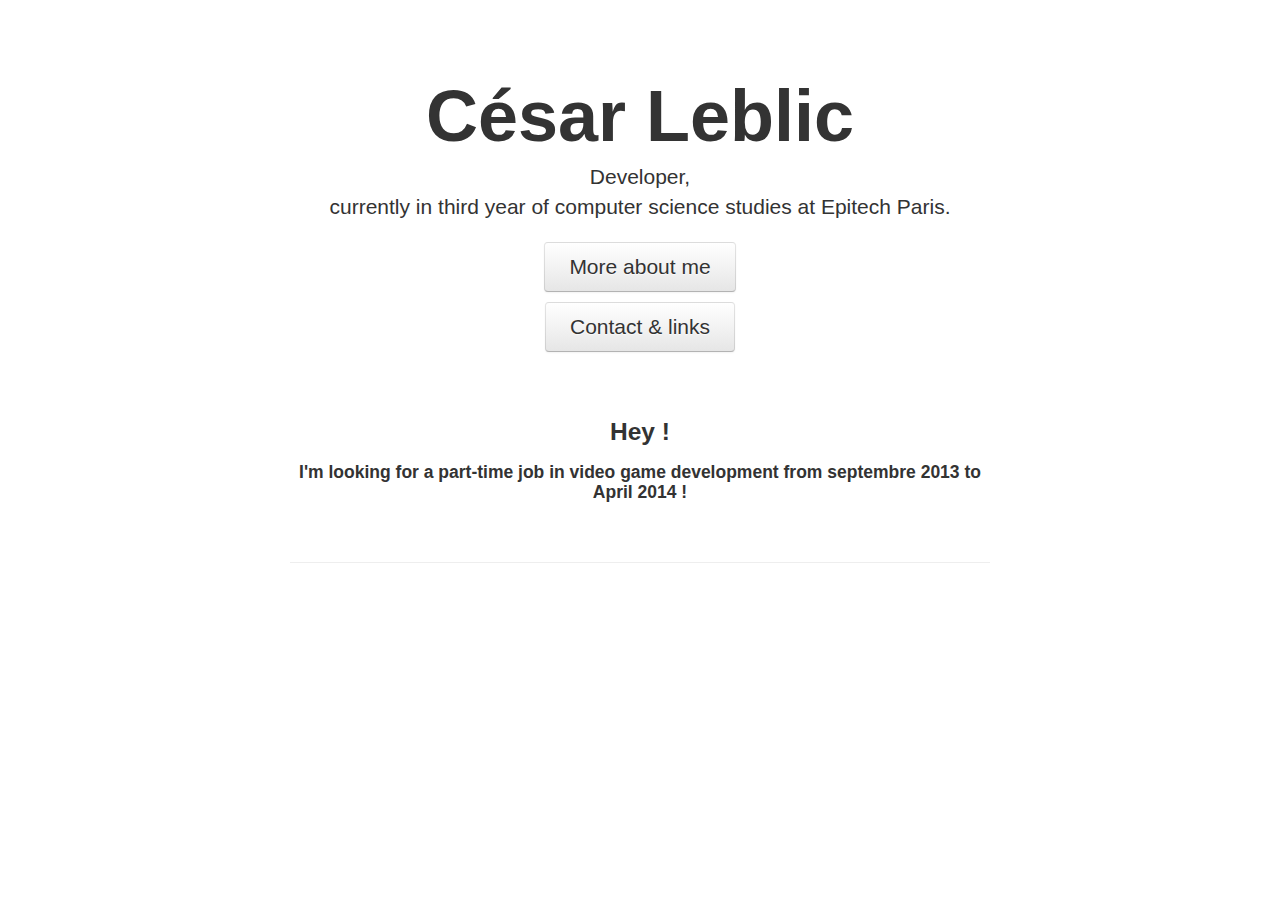
==== index.html @ 6b095480 "corrections + new favicon" ====
<!DOCTYPE html>
<!--[if lt IE 7]>      <html class="no-js lt-ie9 lt-ie8 lt-ie7"> <![endif]-->
<!--[if IE 7]>         <html class="no-js lt-ie9 lt-ie8"> <![endif]-->
<!--[if IE 8]>         <html class="no-js lt-ie9"> <![endif]-->
<!--[if gt IE 8]><!--> <html class="no-js"> <!--<![endif]-->
    <head>
        <meta charset="utf-8">
        <meta http-equiv="X-UA-Compatible" content="IE=edge,chrome=1">
        <title>César Leblic</title>
        <meta name="description" content="César Leblic, developer. Student at Epitech Paris. Specilizes in video game development.">
        <meta name="viewport" content="width=device-width">

        <link rel="stylesheet" href="css/bootstrap.min.css">
	<style type="text/css">
	  body {
          padding-top: 20px;
          padding-bottom: 40px;
	  }

	  /* Custom container */
	  .container-narrow {
          margin: 0 auto;
          max-width: 700px;
	  }
	  .container-narrow > hr {
  margin: 30px 0;
  }

  /* Main marketing message and sign up button */
  .jumbotron {
  margin: 60px 0;
  text-align: center;
  }
  .jumbotron h1 {
  font-size: 72px;
  line-height: 1;
  }
  .jumbotron .btn {
  font-size: 21px;
  padding: 14px 24px;
  }

  /* Supporting marketing content */
  .marketing {
  margin: 60px 0;
  }
  .marketing p + h4 {
  margin-top: 28px;
  }
</style>
<link rel="stylesheet" href="css/bootstrap-responsive.min.css">
<link rel="stylesheet" href="css/main.css">

<script src="js/vendor/modernizr-2.6.2-respond-1.1.0.min.js"></script>
</head>
<body>
        <!--[if lt IE 7]>
            <p class="chromeframe">You are using an <strong>outdated</strong> browser. Please <a href="http://browsehappy.com/">upgrade your browser</a> or <a href="http://www.google.com/chromeframe/?redirect=true">activate Google Chrome Frame</a> to improve your experience.</p>
        <![endif]-->

	<div class="container-narrow">

	  <!-- <div class="masthead"> -->
          <!--   <ul class="nav nav-pills pull-right"> -->
          <!--     <li class="active"><a href="#">Home</a></li> -->
          <!--     <li><a href="./about.html">About</a></li> -->
          <!--     <li><a href="./contact.html">Contact & Links</a></li> -->
          <!--   </ul> -->
          <!--   <h3 class="muted">César Leblic</h3> -->
	  <!-- </div> -->


	  <div class="jumbotron">
	    <h1 class="message-alert">César Leblic</h1>
	    <p class="lead text-center">Developer,<br/> currently in third year of computer science studies at Epitech Paris.</p>
	    <p><a href="about.html" class="btn message-alert">More about me</a></p>
	    <p><a href="contact.html" class="btn message-alert">Contact & links</a></p>
	  </div>

	  <div class="jumbotron">
	    <div class="text-center">
	      <h3>Hey !</h3>
	      <h4>I'm looking for a part-time job in video game development from septembre 2013 to April 2014 !</h4>
	    </div>
	  </div>

	  <hr>

	</div> <!-- /container -->

        <!-- <\!-- This code is taken from http://twitter.github.com/bootstrap/examples/hero.html -\-> -->
        <!-- <div class="container-narrow"> -->
        <!--   <div class="navbar navbar-inverse navbar-fixed-top"> -->
        <!--     <div class="navbar-inner"> -->
        <!--       <div class="container-narrow"> -->
        <!--         <a class="btn btn-navbar" data-toggle="collapse" data-target=".nav-collapse"> -->
        <!--           <span class="icon-bar"></span> -->
        <!--           <span class="icon-bar"></span> -->
        <!--           <span class="icon-bar"></span> -->
        <!--         </a> -->
        <!--         <a class="brand" href="#">César Leblic</a><span class="subbrand"> - computer science student, specialized in Video Game development</span> -->
        <!--       </div> -->
        <!--     </div> -->
        <!--   </div> -->
        <!--   <\!-- Main hero unit for a primary marketing message or call to action -\-> -->
	<!--   <div class="message-alert text-center"> -->
	<!--     <p>Hey !!! I'm looking for a part-time job in video game development from septembre 2013 to April 2014 !</p> -->
	<!--   </div> -->
        <!--   <div> -->
	<!--     <p class="lead text-center">I'm <b>César Leblic</b>, currently in third year of computer science studies at Epitech Paris.</p> -->
        <!--   </div> -->
        <!--   <\!-- Example row of columns -\-> -->
	<!--   <hr> -->
        <!--   <div class="jumbotron"> -->
	<!--     <h3>About me</h3> -->
	<!--     <p> -->
	<!--       I'm currently in third year of computer science studies (Epitech), in Paris, France. <br/> -->
	<!-- 	I'm 24 years old. -->
	<!--       </p> -->
	<!--       <p> -->
	<!-- 	After my degree I studied Sociology and Philosophy at <i>la Sorbonne</i> during 3 years.<br/> -->
	<!-- 	At the same time I was learning web development and selling small websites. -->
	<!--       </p> -->
	<!--       <p> -->
	<!-- 	In 2010 I created my own company <i>Activefab</i> ! We were specilised in websites development - mainly based on Drupal CMS.<br/> -->
	<!-- 	We worked for buisness companies, organizations and political party. -->
	<!--       </p> -->
        <!--     </div> -->

        <!--     <hr> -->

        <!--     <footer> -->
        <!--       <p>&copy; Company 2012</p> -->
        <!--     </footer> -->

	<!--   </div> <\!-- /container -\-> -->

	  <script src="//ajax.googleapis.com/ajax/libs/jquery/1.9.1/jquery.min.js"></script>
	  <script>window.jQuery || document.write('<script src="js/vendor/jquery-1.9.1.min.js"><\/script>')</script>

	    <script src="js/vendor/bootstrap.min.js"></script>

	    <script src="js/main.js"></script>
	    <script>
	      (function(i,s,o,g,r,a,m){i['GoogleAnalyticsObject']=r;i[r]=i[r]||function(){
	      (i[r].q=i[r].q||[]).push(arguments)},i[r].l=1*new Date();a=s.createElement(o),
	      m=s.getElementsByTagName(o)[0];a.async=1;a.src=g;m.parentNode.insertBefore(a,m)
	      })(window,document,'script','//www.google-analytics.com/analytics.js','ga');

	      ga('create', 'UA-41577809-1', 'cesar-leblic.com');
	      ga('send', 'pageview');

	    </script>
    </body>
</html>
---- css/main.css ----
/* ==========================================================================
   Author's custom styles
   ========================================================================== */


.btn-alert {
  -webkit-transition: all 0.3s ease-out;
  -webkit-animation-name: colorit0;
  -webkit-animation-iteration-count: infinite;
  -webkit-animation-duration: 10s;
  -moz-transition: all 0.3s ease-out;
  -moz-animation-name: colorit1;
  -moz-animation-iteration-count: infinite;
  -moz-animation-duration: 30s;
}

.message-alert, .message-alert * {
  -webkit-transition: all 0.3s ease-out;
  -webkit-animation-name: colorit0;
  -webkit-animation-iteration-count: infinite;
  -webkit-animation-duration: 10s;
  -moz-transition: all 0.3s ease-out;
  -moz-animation-name: colorit0;
  -moz-animation-iteration-count: infinite;
  -moz-animation-duration: 30s;
}

@-webkit-keyframes colorit0 {
    0% {color: #8F278B;}
    25% {color: #F38F1E;}
    50% {color: #88C23F;}
    75% {color: #E91E79;}
    100% {color: #8F278B;}
}

@-moz-keyframes colorit0 {
    0% {color: #8F278B;}
    25% {color: #F38F1E;}
    50% {color: #88C23F;}
    75% {color: #E91E79;}
    100% {color: #8F278B;}
}



@-webkit-keyframes colorit1 {
    0% {background-image: webkit-gradient(linear,0 0,0 100%,from(#8F278B),to(#8F278B));}
    25% {background-color: #F38F1E!important;}
    50% {background-color: #88C23F!important;}
    75% {background-color: #E91E79!important;}
    100% {background-color: #8F278B!important;}
}

@-moz-keyframes colorit1 {
    0% {background-color: #8F278B;}
    25% {background-color: #F38F1E;}
    50% {background-color: #88C23F;}
    75% {background-color: #E91E79;}
    100% {background-color: #8F278B;}
}
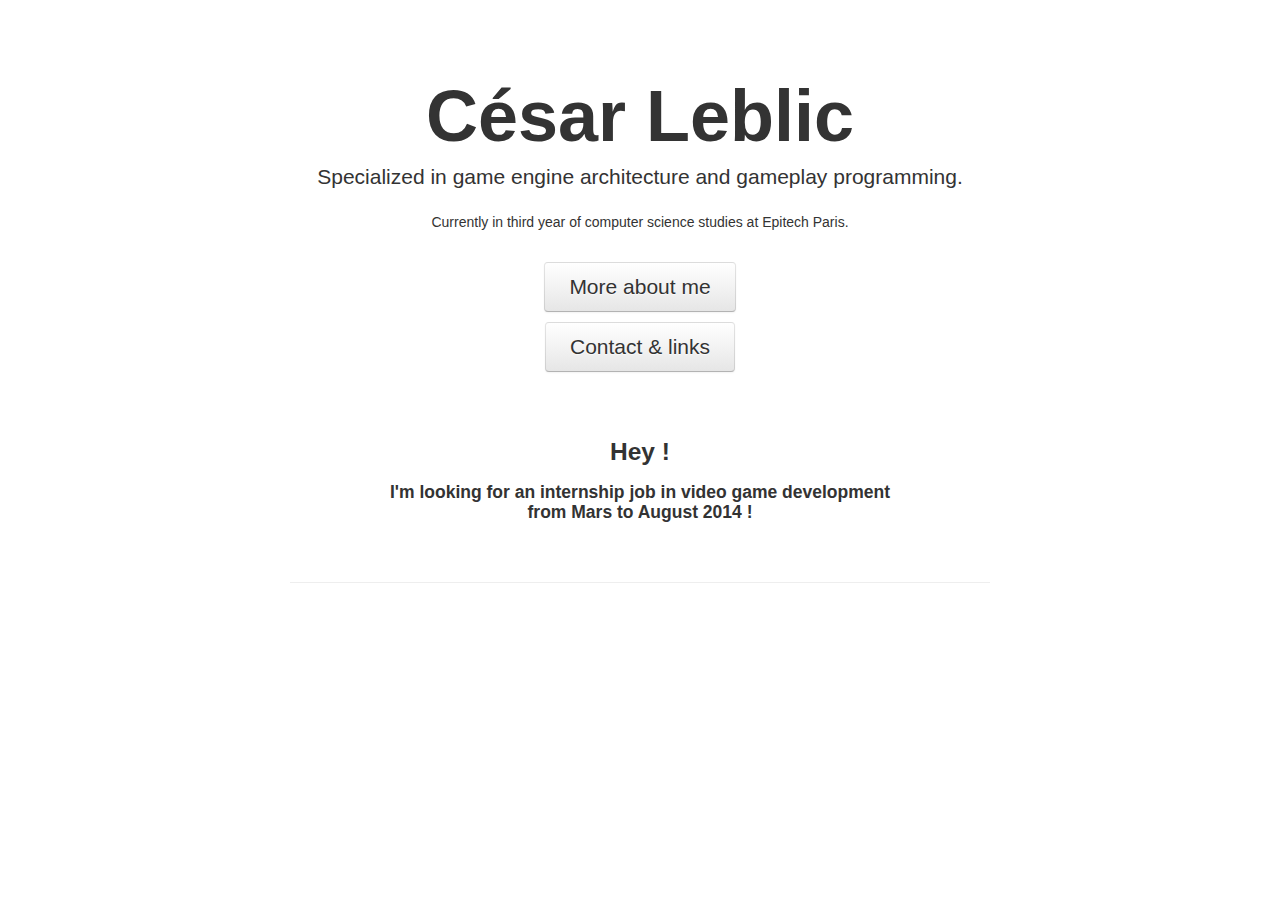
==== commit f9c7bc48: "Update" ====
--- a/index.html
+++ b/index.html
@@ -72,15 +72,16 @@
 
 	  <div class="jumbotron">
 	    <h1 class="message-alert">César Leblic</h1>
-	    <p class="lead text-center">Developer,<br/> currently in third year of computer science studies at Epitech Paris.</p>
-	    <p><a href="about.html" class="btn message-alert">More about me</a></p>
+	    <p class="lead text-center">Specialized in game engine architecture and gameplay programming.</p>
+      <p class="test-center">Currently in third year of computer science studies at Epitech Paris.</p><br>
+ 	    <p><a href="about.html" class="btn message-alert">More about me</a></p>
 	    <p><a href="contact.html" class="btn message-alert">Contact & links</a></p>
 	  </div>
 
 	  <div class="jumbotron">
 	    <div class="text-center">
 	      <h3>Hey !</h3>
-	      <h4>I'm looking for a part-time job in video game development from septembre 2013 to April 2014 !</h4>
+	      <h4>I'm looking for an internship job in video game development <br>from Mars to August 2014 !</h4>
 	    </div>
 	  </div>
 
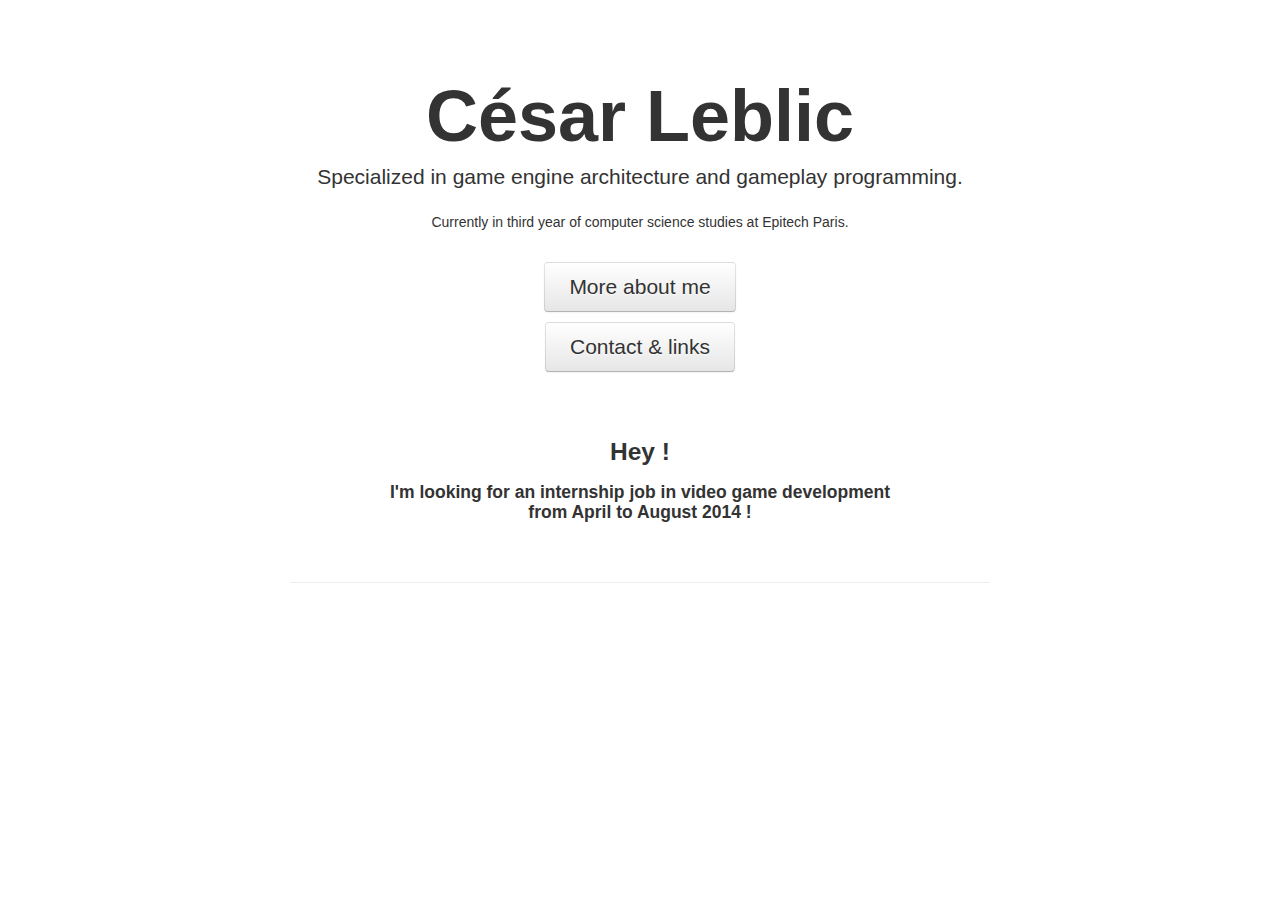
==== commit 78f9400d: "Internship dates modified" ====
--- a/index.html
+++ b/index.html
@@ -81,7 +81,7 @@
 	  <div class="jumbotron">
 	    <div class="text-center">
 	      <h3>Hey !</h3>
-	      <h4>I'm looking for an internship job in video game development <br>from Mars to August 2014 !</h4>
+	      <h4>I'm looking for an internship job in video game development <br>from April to August 2014 !</h4>
 	    </div>
 	  </div>
 
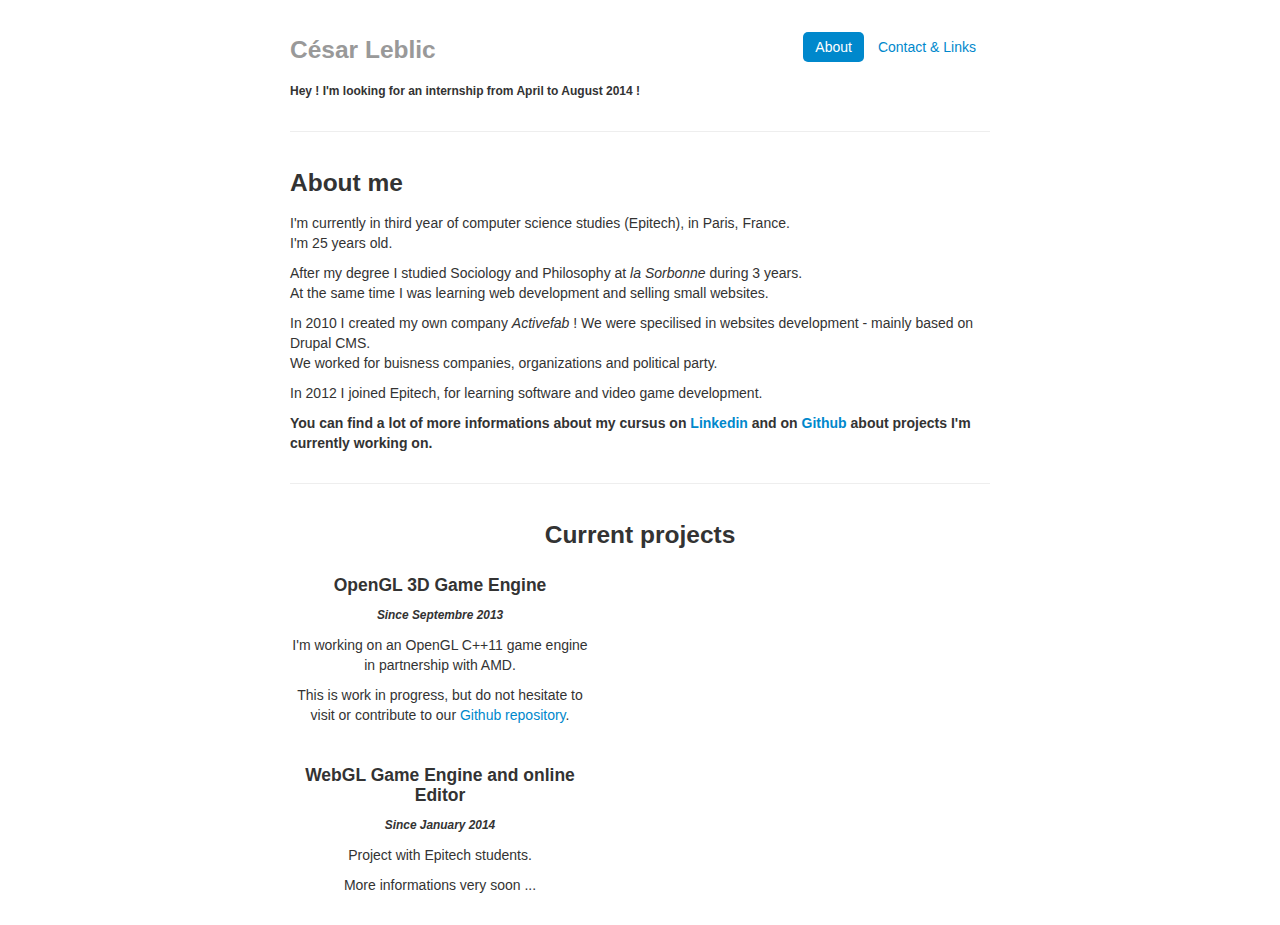
==== commit 230ffe07: "Frontpage removed" ====
--- a/index.html
+++ b/index.html
@@ -6,23 +6,23 @@
     <head>
         <meta charset="utf-8">
         <meta http-equiv="X-UA-Compatible" content="IE=edge,chrome=1">
-        <title>César Leblic</title>
+        <title>César Leblic | about</title>
         <meta name="description" content="César Leblic, developer. Student at Epitech Paris. Specilizes in video game development.">
         <meta name="viewport" content="width=device-width">
 
         <link rel="stylesheet" href="css/bootstrap.min.css">
-	<style type="text/css">
-	  body {
+  <style type="text/css">
+    body {
           padding-top: 20px;
           padding-bottom: 40px;
-	  }
+    }
 
-	  /* Custom container */
-	  .container-narrow {
+    /* Custom container */
+    .container-narrow {
           margin: 0 auto;
           max-width: 700px;
-	  }
-	  .container-narrow > hr {
+    }
+    .container-narrow > hr {
   margin: 30px 0;
   }
 
@@ -58,99 +58,93 @@
             <p class="chromeframe">You are using an <strong>outdated</strong> browser. Please <a href="http://browsehappy.com/">upgrade your browser</a> or <a href="http://www.google.com/chromeframe/?redirect=true">activate Google Chrome Frame</a> to improve your experience.</p>
         <![endif]-->
 
-	<div class="container-narrow">
+  <div class="container-narrow">
 
-	  <!-- <div class="masthead"> -->
-          <!--   <ul class="nav nav-pills pull-right"> -->
-          <!--     <li class="active"><a href="#">Home</a></li> -->
-          <!--     <li><a href="./about.html">About</a></li> -->
-          <!--     <li><a href="./contact.html">Contact & Links</a></li> -->
-          <!--   </ul> -->
-          <!--   <h3 class="muted">César Leblic</h3> -->
-	  <!-- </div> -->
+    <div class="masthead">
+            <ul class="nav nav-pills pull-right">
+              <li class="active"><a href="./index.html">About</a></li>
+              <li><a href="./contact.html">Contact & Links</a></li>
+            </ul>
+            <h3 class="muted">César Leblic</h3>
+            <b style="font-size:12px;" class="message-alert">Hey ! I'm looking for an internship from April to August 2014 !</b>
+    </div>
 
+    <hr>
+    <div class="main">
+            <article>
+        <header>
+    <h3>About me</h3>
+        </header>
+              <section>
+    <p>
+      I'm currently in third year of computer science studies (Epitech), in Paris, France. <br/>
+      I'm 25 years old.
+    </p>
+    <p>
+      After my degree I studied Sociology and Philosophy at <i>la Sorbonne</i> during 3 years.<br/>
+      At the same time I was learning web development and selling small websites.
+    </p>
+    <p>
+      In 2010 I created my own company <i>Activefab</i> ! We were specilised in websites development - mainly based on Drupal CMS.<br/>
+      We worked for buisness companies, organizations and political party.
+    </p>
+    <p>
+      In 2012 I joined Epitech, for learning software and video game development.<br/>
+    </p>
+    <p>
+      <b>You can find a lot of more informations about my cursus on <a href="http://www.linkedin.com/pub/c%C3%A9sar-leblic/40/198/192">Linkedin</a> and on <a href="https://github.com/cesarl">Github</a> about projects I'm currently working on.</b>
+    </p>
+        </section>
+            </article>
+    </div>
+    <hr>
+    <div class="text-center">
+      <h3>Current projects</h3>
+      </div>
+      <div class="left" style="float:left; width:300px; margin-right:100px;">
+    <div class="text-center">
+      <h4>OpenGL 3D Game Engine</h4>
+      <h6><i>Since Septembre 2013</i></h6>
+      <p>I'm working on an OpenGL C++11 game engine in partnership with AMD.</p>
+      <p>This is work in progress, but do not hesitate to visit or contribute to our <a href="https://github.com/PFA-OpenGL/OpenGL-Game-Engine">Github repository</a>.</p>
+      <br/>
+    </div>
+    <div class="text-center">
+      <h4>WebGL Game Engine and online Editor</h4>
+      <h6><i>Since January 2014</i></h6>
+      <p>Project with Epitech students.</p>
+      <p>More informations very soon ...</p>
+      <br/>
+    </div>
+  </div>
+  <div class="right" style="float:left; width:300px;">
+    <div class="text-center" style="width:300px;margin:auto;">
+      <script
+      data-name="cesarl"
+      data-modules="base,details,stats,eventsStatis,orgs"
+      data-orgsNum="2"
+      src="http://nodejs.in/octocard/bin/octocard.js">
+      </script>
+      </div>
+    </div>
+  </div> <!-- /container -->
 
-	  <div class="jumbotron">
-	    <h1 class="message-alert">César Leblic</h1>
-	    <p class="lead text-center">Specialized in game engine architecture and gameplay programming.</p>
-      <p class="test-center">Currently in third year of computer science studies at Epitech Paris.</p><br>
- 	    <p><a href="about.html" class="btn message-alert">More about me</a></p>
-	    <p><a href="contact.html" class="btn message-alert">Contact & links</a></p>
-	  </div>
+    <script src="//ajax.googleapis.com/ajax/libs/jquery/1.9.1/jquery.min.js"></script>
+    <script>window.jQuery || document.write('<script src="js/vendor/jquery-1.9.1.min.js"><\/script>')</script>
 
-	  <div class="jumbotron">
-	    <div class="text-center">
-	      <h3>Hey !</h3>
-	      <h4>I'm looking for an internship job in video game development <br>from April to August 2014 !</h4>
-	    </div>
-	  </div>
+      <script src="js/vendor/bootstrap.min.js"></script>
 
-	  <hr>
+      <script src="js/main.js"></script>
 
-	</div> <!-- /container -->
+      <script>
+        (function(i,s,o,g,r,a,m){i['GoogleAnalyticsObject']=r;i[r]=i[r]||function(){
+        (i[r].q=i[r].q||[]).push(arguments)},i[r].l=1*new Date();a=s.createElement(o),
+        m=s.getElementsByTagName(o)[0];a.async=1;a.src=g;m.parentNode.insertBefore(a,m)
+        })(window,document,'script','//www.google-analytics.com/analytics.js','ga');
 
-        <!-- <\!-- This code is taken from http://twitter.github.com/bootstrap/examples/hero.html -\-> -->
-        <!-- <div class="container-narrow"> -->
-        <!--   <div class="navbar navbar-inverse navbar-fixed-top"> -->
-        <!--     <div class="navbar-inner"> -->
-        <!--       <div class="container-narrow"> -->
-        <!--         <a class="btn btn-navbar" data-toggle="collapse" data-target=".nav-collapse"> -->
-        <!--           <span class="icon-bar"></span> -->
-        <!--           <span class="icon-bar"></span> -->
-        <!--           <span class="icon-bar"></span> -->
-        <!--         </a> -->
-        <!--         <a class="brand" href="#">César Leblic</a><span class="subbrand"> - computer science student, specialized in Video Game development</span> -->
-        <!--       </div> -->
-        <!--     </div> -->
-        <!--   </div> -->
-        <!--   <\!-- Main hero unit for a primary marketing message or call to action -\-> -->
-	<!--   <div class="message-alert text-center"> -->
-	<!--     <p>Hey !!! I'm looking for a part-time job in video game development from septembre 2013 to April 2014 !</p> -->
-	<!--   </div> -->
-        <!--   <div> -->
-	<!--     <p class="lead text-center">I'm <b>César Leblic</b>, currently in third year of computer science studies at Epitech Paris.</p> -->
-        <!--   </div> -->
-        <!--   <\!-- Example row of columns -\-> -->
-	<!--   <hr> -->
-        <!--   <div class="jumbotron"> -->
-	<!--     <h3>About me</h3> -->
-	<!--     <p> -->
-	<!--       I'm currently in third year of computer science studies (Epitech), in Paris, France. <br/> -->
-	<!-- 	I'm 24 years old. -->
-	<!--       </p> -->
-	<!--       <p> -->
-	<!-- 	After my degree I studied Sociology and Philosophy at <i>la Sorbonne</i> during 3 years.<br/> -->
-	<!-- 	At the same time I was learning web development and selling small websites. -->
-	<!--       </p> -->
-	<!--       <p> -->
-	<!-- 	In 2010 I created my own company <i>Activefab</i> ! We were specilised in websites development - mainly based on Drupal CMS.<br/> -->
-	<!-- 	We worked for buisness companies, organizations and political party. -->
-	<!--       </p> -->
-        <!--     </div> -->
+        ga('create', 'UA-41577809-1', 'cesar-leblic.com');
+        ga('send', 'pageview');
 
-        <!--     <hr> -->
-
-        <!--     <footer> -->
-        <!--       <p>&copy; Company 2012</p> -->
-        <!--     </footer> -->
-
-	<!--   </div> <\!-- /container -\-> -->
-
-	  <script src="//ajax.googleapis.com/ajax/libs/jquery/1.9.1/jquery.min.js"></script>
-	  <script>window.jQuery || document.write('<script src="js/vendor/jquery-1.9.1.min.js"><\/script>')</script>
-
-	    <script src="js/vendor/bootstrap.min.js"></script>
-
-	    <script src="js/main.js"></script>
-	    <script>
-	      (function(i,s,o,g,r,a,m){i['GoogleAnalyticsObject']=r;i[r]=i[r]||function(){
-	      (i[r].q=i[r].q||[]).push(arguments)},i[r].l=1*new Date();a=s.createElement(o),
-	      m=s.getElementsByTagName(o)[0];a.async=1;a.src=g;m.parentNode.insertBefore(a,m)
-	      })(window,document,'script','//www.google-analytics.com/analytics.js','ga');
-
-	      ga('create', 'UA-41577809-1', 'cesar-leblic.com');
-	      ga('send', 'pageview');
-
-	    </script>
+      </script>
     </body>
 </html>
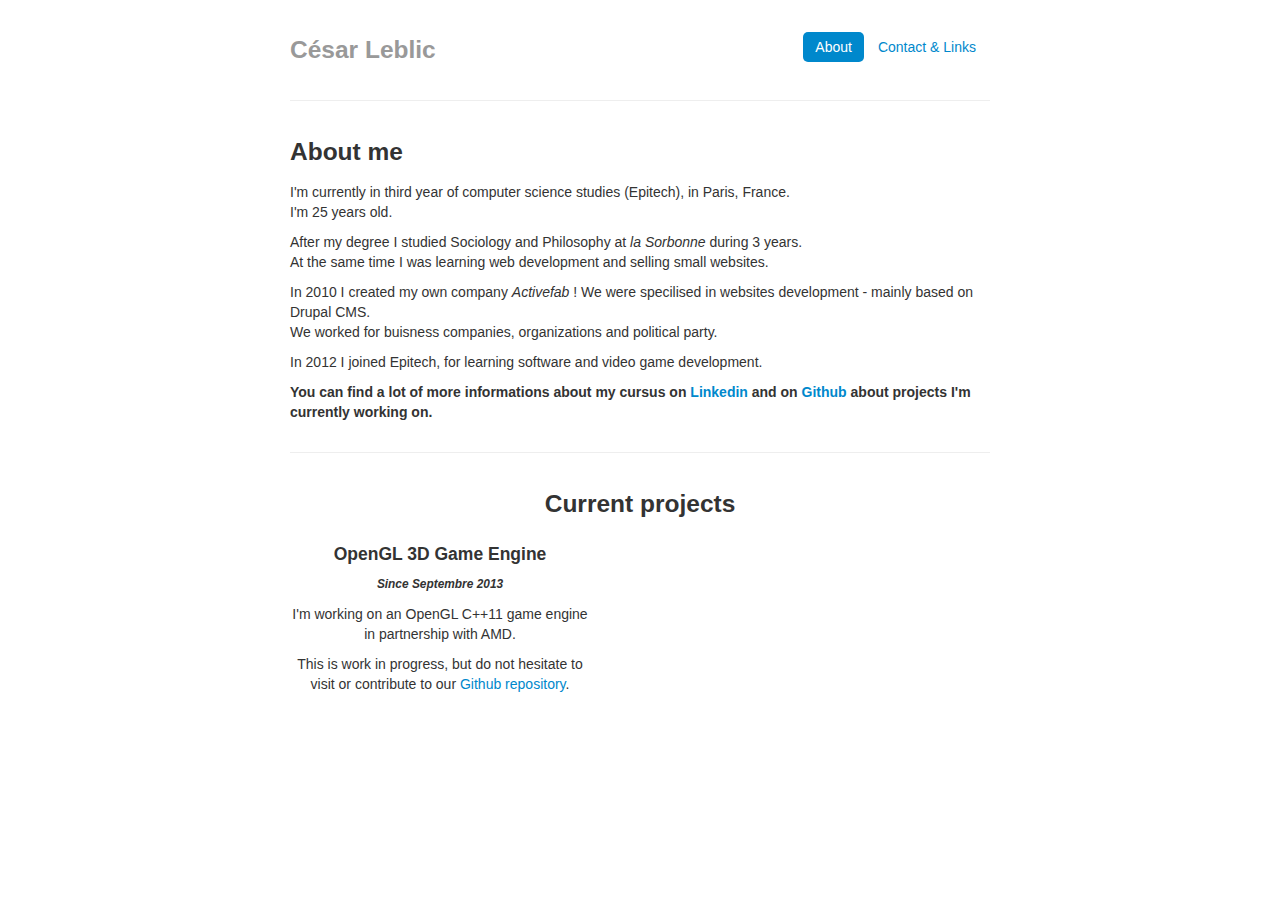
==== commit a3fa2326: "Internship announcement removed + AGE trailer" ====
--- a/index.html
+++ b/index.html
@@ -66,7 +66,7 @@
               <li><a href="./contact.html">Contact & Links</a></li>
             </ul>
             <h3 class="muted">César Leblic</h3>
-            <b style="font-size:12px;" class="message-alert">Hey ! I'm looking for an internship from April to August 2014 !</b>
+            <!-- <b style="font-size:12px;" class="message-alert">Hey ! I'm looking for an internship from April to August 2014 !</b> -->
     </div>
 
     <hr>
@@ -110,12 +110,15 @@
       <br/>
     </div>
     <div class="text-center">
+      <iframe width="300" height="169" src="//www.youtube.com/embed/ebwDNA2wz-k?rel=0" frameborder="0" allowfullscreen></iframe>
+    </div>
+    <!-- <div class="text-center">
       <h4>WebGL Game Engine and online Editor</h4>
       <h6><i>Since January 2014</i></h6>
       <p>Project with Epitech students.</p>
       <p>More informations very soon ...</p>
       <br/>
-    </div>
+    </div> -->
   </div>
   <div class="right" style="float:left; width:300px;">
     <div class="text-center" style="width:300px;margin:auto;">
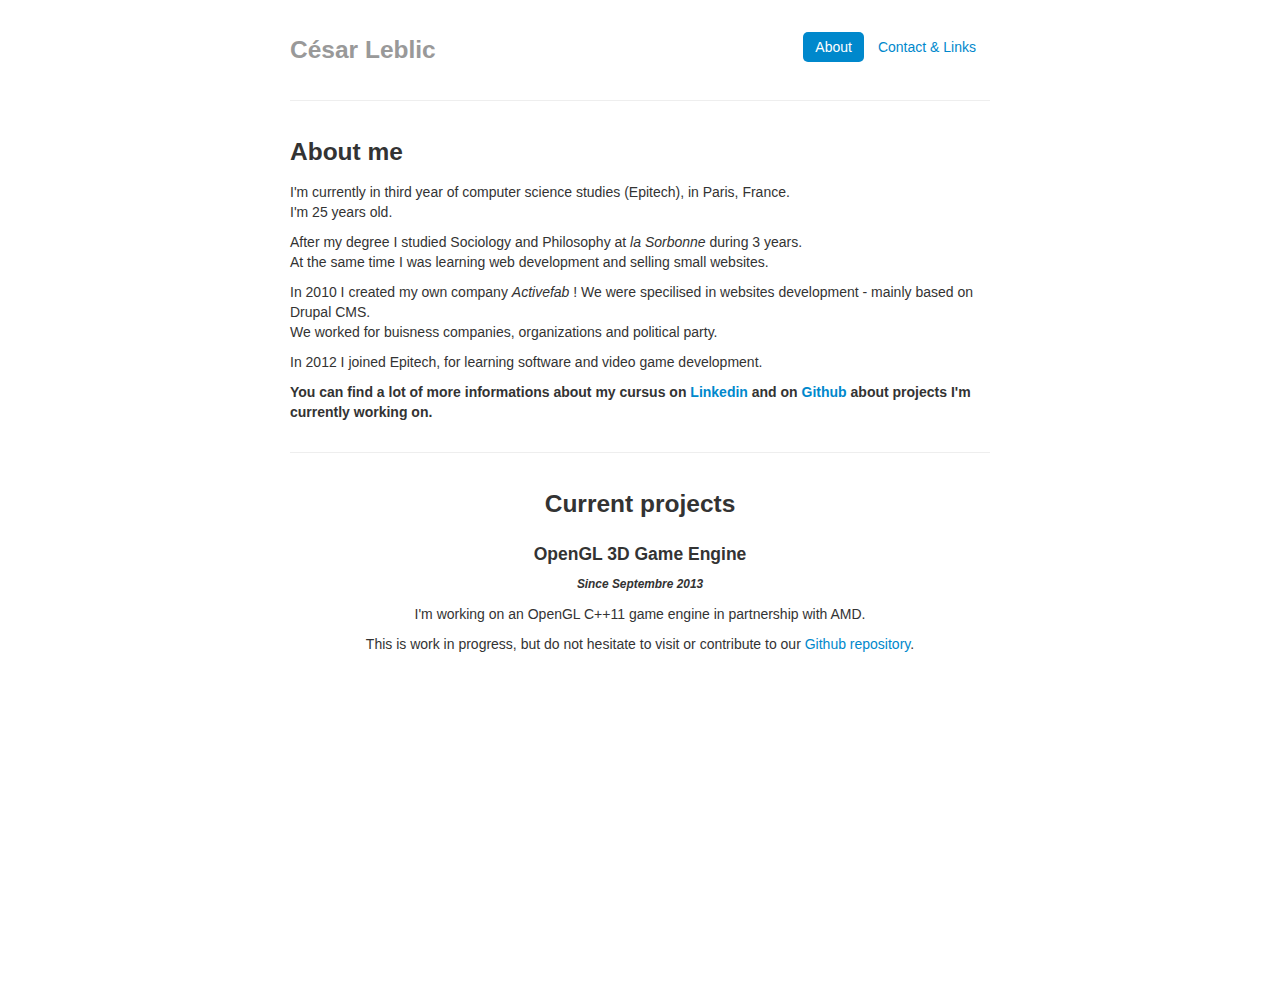
==== commit 1f83c55f: "update" ====
--- a/index.html
+++ b/index.html
@@ -101,7 +101,7 @@
     <div class="text-center">
       <h3>Current projects</h3>
       </div>
-      <div class="left" style="float:left; width:300px; margin-right:100px;">
+      <div class="left" style="float:left; width:700px; margin-right:0px;">
     <div class="text-center">
       <h4>OpenGL 3D Game Engine</h4>
       <h6><i>Since Septembre 2013</i></h6>
@@ -110,7 +110,7 @@
       <br/>
     </div>
     <div class="text-center">
-      <iframe width="300" height="169" src="//www.youtube.com/embed/ebwDNA2wz-k?rel=0" frameborder="0" allowfullscreen></iframe>
+      <iframe width="700" height="300" src="//www.youtube.com/embed/ebwDNA2wz-k?rel=0" frameborder="0" allowfullscreen></iframe>
     </div>
     <!-- <div class="text-center">
       <h4>WebGL Game Engine and online Editor</h4>
@@ -120,17 +120,6 @@
       <br/>
     </div> -->
   </div>
-  <div class="right" style="float:left; width:300px;">
-    <div class="text-center" style="width:300px;margin:auto;">
-      <script
-      data-name="cesarl"
-      data-modules="base,details,stats,eventsStatis,orgs"
-      data-orgsNum="2"
-      src="http://nodejs.in/octocard/bin/octocard.js">
-      </script>
-      </div>
-    </div>
-  </div> <!-- /container -->
 
     <script src="//ajax.googleapis.com/ajax/libs/jquery/1.9.1/jquery.min.js"></script>
     <script>window.jQuery || document.write('<script src="js/vendor/jquery-1.9.1.min.js"><\/script>')</script>
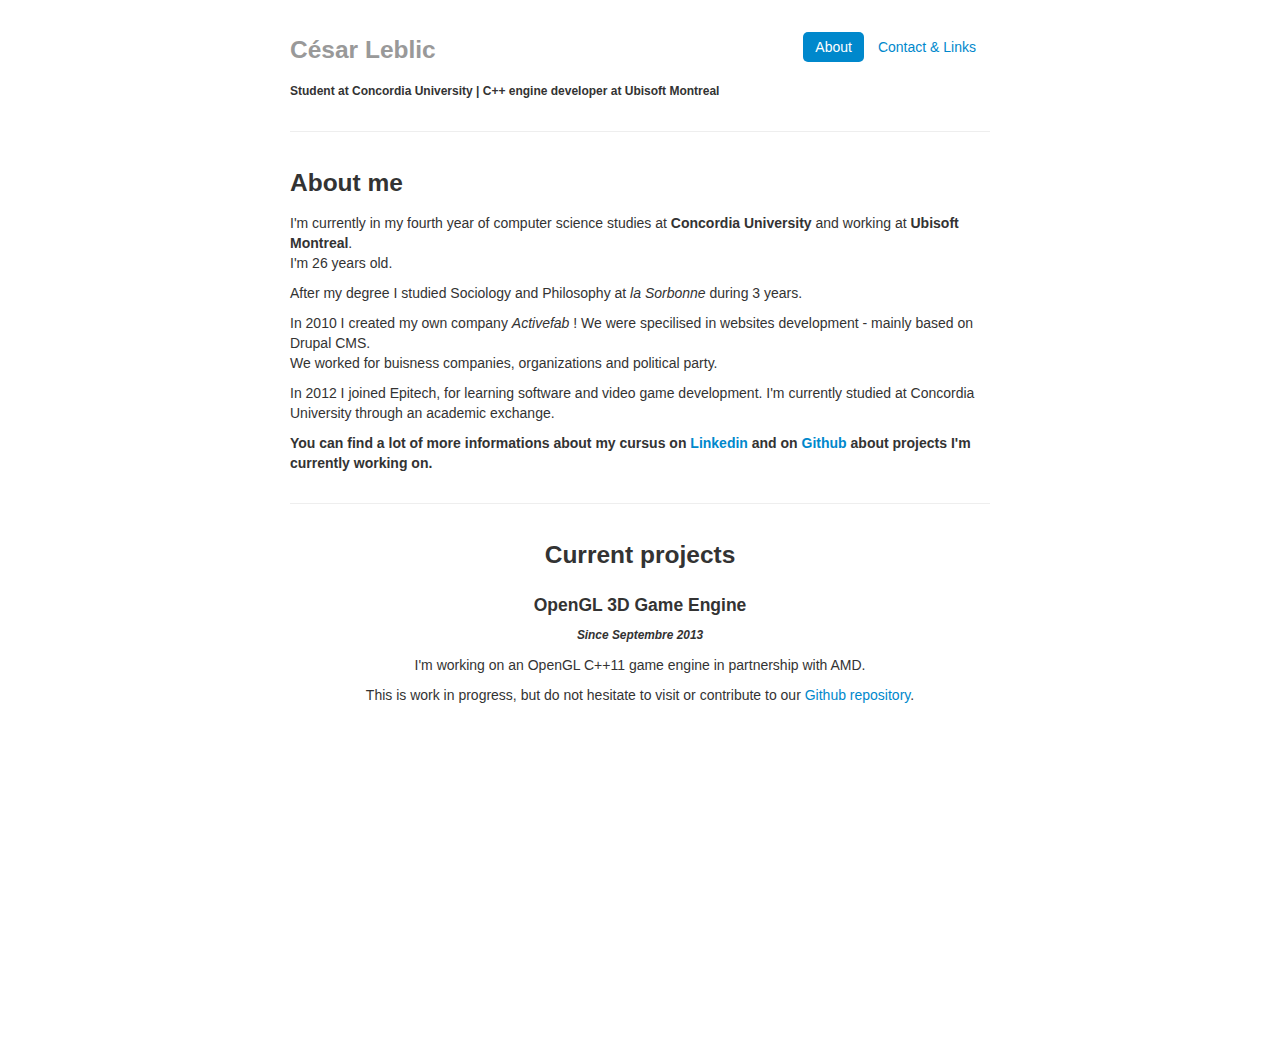
==== commit 415232ca: "About updated" ====
--- a/index.html
+++ b/index.html
@@ -7,7 +7,7 @@
         <meta charset="utf-8">
         <meta http-equiv="X-UA-Compatible" content="IE=edge,chrome=1">
         <title>César Leblic | about</title>
-        <meta name="description" content="César Leblic, developer. Student at Epitech Paris. Specilizes in video game development.">
+        <meta name="description" content="César Leblic, developer. Student at Concordia University and working at Ubisoft Montreal. Specilizes in video game development.">
         <meta name="viewport" content="width=device-width">
 
         <link rel="stylesheet" href="css/bootstrap.min.css">
@@ -66,7 +66,7 @@
               <li><a href="./contact.html">Contact & Links</a></li>
             </ul>
             <h3 class="muted">César Leblic</h3>
-            <!-- <b style="font-size:12px;" class="message-alert">Hey ! I'm looking for an internship from April to August 2014 !</b> -->
+            <b style="font-size:12px;" class="message-alert">Student at Concordia University | C++ engine developer at Ubisoft Montreal</b>
     </div>
 
     <hr>
@@ -77,24 +77,23 @@
         </header>
               <section>
     <p>
-      I'm currently in third year of computer science studies (Epitech), in Paris, France. <br/>
-      I'm 25 years old.
+      I'm currently in my fourth year of computer science studies at <b>Concordia University</b> and working at <b>Ubisoft Montreal</b>. <br/>
+      I'm 26 years old.
     </p>
     <p>
       After my degree I studied Sociology and Philosophy at <i>la Sorbonne</i> during 3 years.<br/>
-      At the same time I was learning web development and selling small websites.
     </p>
     <p>
       In 2010 I created my own company <i>Activefab</i> ! We were specilised in websites development - mainly based on Drupal CMS.<br/>
       We worked for buisness companies, organizations and political party.
     </p>
     <p>
-      In 2012 I joined Epitech, for learning software and video game development.<br/>
+      In 2012 I joined Epitech, for learning software and video game development. I'm currently studied at Concordia University through an academic exchange.<br/>
     </p>
     <p>
       <b>You can find a lot of more informations about my cursus on <a href="http://www.linkedin.com/pub/c%C3%A9sar-leblic/40/198/192">Linkedin</a> and on <a href="https://github.com/cesarl">Github</a> about projects I'm currently working on.</b>
     </p>
-        </section>
+      </section>
             </article>
     </div>
     <hr>
